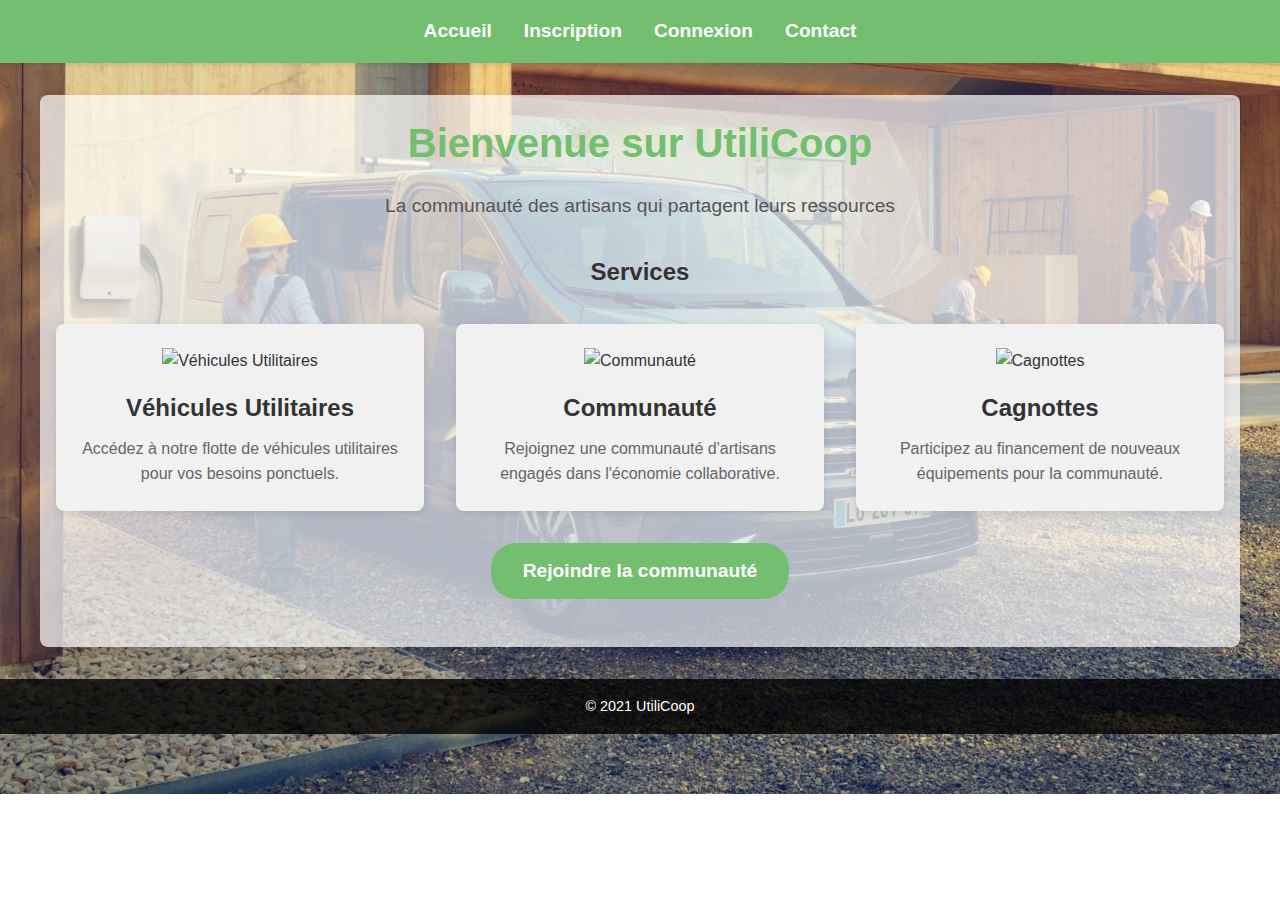
==== Html/index.html @ 55eebb3f "first commit" ====
<!DOCTYPE html>
<html lang="en">
<head>
    <meta charset="UTF-8">
    <meta name="viewport" content="width=device-width, initial-scale=1.0">
    <title>Accueil - UtiliCoop</title>
    <link rel="stylesheet" href="../CSS/index.css">
</head>
<body>
<!-- Header -->
<header>
    <nav>
        <ul>
            <li><a href="index.html">Accueil</a></li>
            <li><a href="register.html">Inscription</a></li>
            <li><a href="login.html">Connexion</a></li>
            <li><a href="contact.html">Contact</a></li>
        </ul>
    </nav>
</header>

<!-- Main Content -->
<main>
    <!-- Welcome Section -->
    <section>
        <h1>Bienvenue sur UtiliCoop</h1>
        <p>La communauté des artisans qui partagent leurs ressources</p>
    </section>

    <!-- Services Section -->
    <section>
        <h2>Services</h2>
        <div class="services">
            <div class="service">
                <img src="../Images/truck.svg" alt="Véhicules Utilitaires">
                <h3>Véhicules Utilitaires</h3>
                <p>Accédez à notre flotte de véhicules utilitaires pour vos besoins ponctuels.</p>
            </div>

            <div class="service">
                <img src="../Images/community.svg" alt="Communauté">
                <h3>Communauté</h3>
                <p>Rejoignez une communauté d'artisans engagés dans l'économie collaborative.</p>
            </div>

            <div class="service">
                <img src="../Images/piggybank.svg" alt="Cagnottes">
                <h3>Cagnottes</h3>
                <p>Participez au financement de nouveaux équipements pour la communauté.</p>
            </div>
        </div>
    </section>

    <!-- Join Section -->
    <section class="join-community">
        <a href="register.html" class="join-button">Rejoindre la communauté</a>
    </section>
</main>

<!-- Footer -->
<footer>
    <p>© 2021 UtiliCoop</p>
</footer>
</body>
</html>
---- CSS/index.css ----
/* Reset de base */
* {
    margin: 0;
    padding: 0;
    box-sizing: border-box;
}

/* Ajout de l'image de fond */
body {
    font-family: 'Arial', sans-serif;
    line-height: 1.6;
    color: #333;
    margin: 0;
    background-image: url('../Images/artisans3.jpg');
    background-size: cover; /* L'image couvre toute la page */
    background-repeat: no-repeat; /* Pas de répétition */
    background-position: center; /* Centrer l'image */
}


/* Header */
header {
    background-color: #73be6f;
    color: #fff;
    padding: 1rem 0;
    box-shadow: 0 2px 4px rgba(0, 0, 0, 0.1);
}

header nav ul {
    display: flex;
    justify-content: center;
    list-style: none;
    gap: 2rem;
}

header nav ul li a {
    color: #fff;
    text-decoration: none;
    font-size: 1.2rem;
    font-weight: bold;
    transition: color 0.3s ease;
}

header nav ul li a:hover {
    color: #ffd700;
}

/* Main Section */
main {
    max-width: 1200px;
    margin: 2rem auto;
    padding: 1rem;
    background-color: rgba(255, 255, 255, 0.7); /* Fond blanc semi-transparent */
    border-radius: 8px;
    box-shadow: 0 2px 10px rgba(0, 0, 0, 0.1);
}

/* Welcome Section */
main section {
    margin-bottom: 2rem;
    text-align: center;
}

main section h1 {
    font-size: 2.5rem;
    color: #73be6f;
    margin-bottom: 1rem;
}

main section p {
    font-size: 1.2rem;
    color: #555;
}

/* Services Section */
.services {
    display: grid;
    grid-template-columns: repeat(auto-fit, minmax(250px, 1fr));
    gap: 2rem;
    margin-top: 2rem;
}

.service {
    background-color: #f1f1f1;
    padding: 1.5rem;
    border-radius: 8px;
    text-align: center;
    box-shadow: 0 2px 8px rgba(0, 0, 0, 0.1);
    transition: transform 0.3s ease, box-shadow 0.3s ease;
}

.service:hover {
    transform: translateY(-5px);
    box-shadow: 0 4px 12px rgba(0, 0, 0, 0.2);
}

.service img {
    width: 80px;
    margin-bottom: 1rem;
}

.service h3 {
    font-size: 1.5rem;
    color: #333;
    margin-bottom: 0.5rem;
}

.service p {
    font-size: 1rem;
    color: #666;
}

/* Join Community Section */
.join-community {
    text-align: center;
    margin-top: 2rem;
}

.join-button {
    display: inline-block;
    background-color: #73be6f;
    color: #fff;
    padding: 0.8rem 2rem;
    border-radius: 25px;
    font-size: 1.2rem;
    text-decoration: none;
    font-weight: bold;
    transition: background-color 0.3s ease;
}

.join-button:hover {
    background-color: #258820;
}

/* Footer */
footer {
    background-color: rgba(0, 0, 0, 0.8); /* Fond sombre avec opacité */
    color: #fff;
    text-align: center;
    padding: 1rem 0;
}

footer p {
    font-size: 0.9rem;
}

/* Responsiveness */
@media (max-width: 768px) {
    header nav ul {
        flex-direction: column;
        gap: 1rem;
    }

    .services {
        grid-template-columns: 1fr;
    }

    .join-button {
        font-size: 1rem;
        padding: 0.6rem 1.5rem;
    }






}
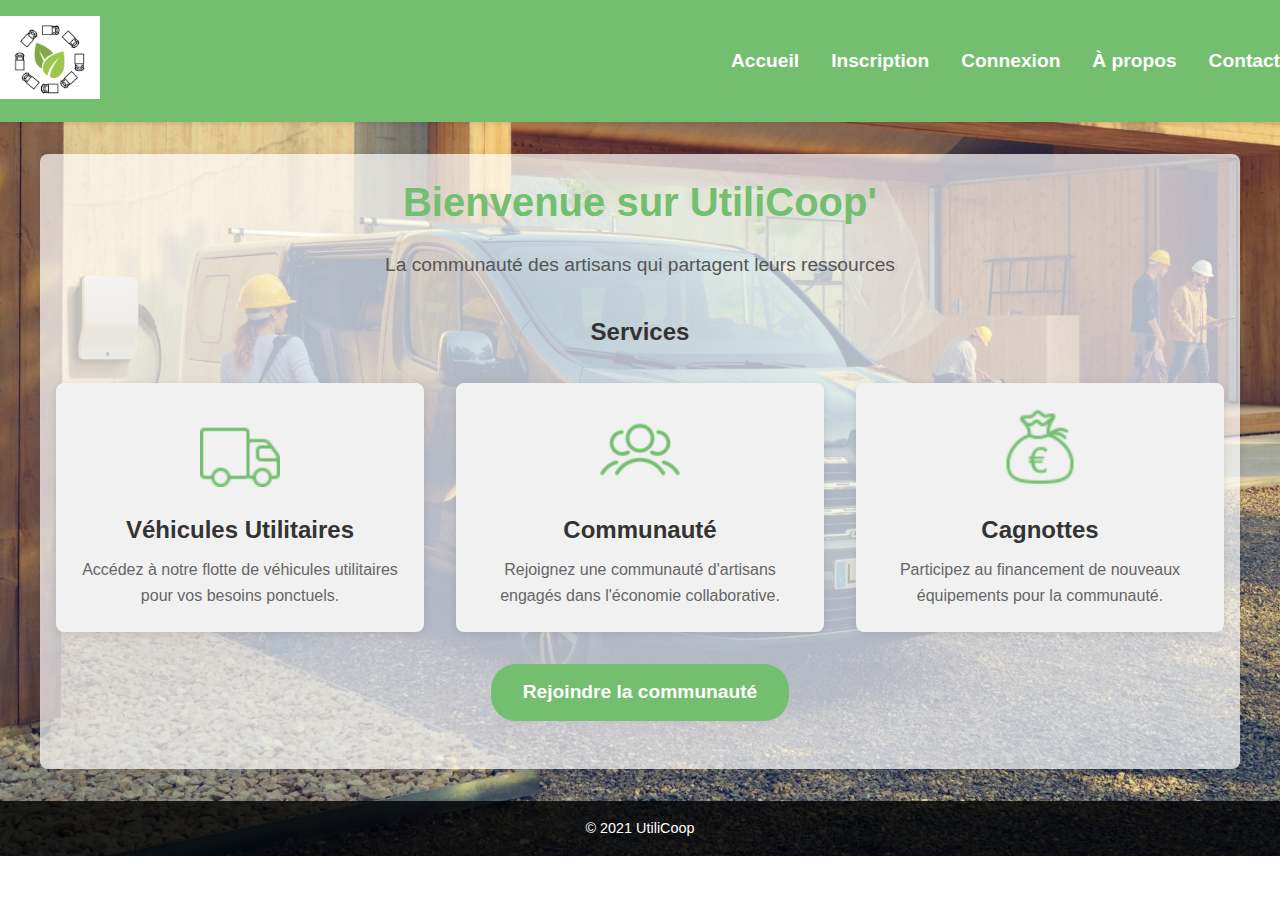
==== commit 1330fe11: "fix accueil" ====
--- a/Html/index.html
+++ b/Html/index.html
@@ -9,21 +9,26 @@
 <body>
 <!-- Header -->
 <header>
+    <a href="index.html">
+        <img src="../Images/logo.png" alt="Logo UtiliCoop" class="logo">
+    </a>
     <nav>
         <ul>
             <li><a href="index.html">Accueil</a></li>
-            <li><a href="register.html">Inscription</a></li>
-            <li><a href="login.html">Connexion</a></li>
+            <li><a href="inscription.html">Inscription</a></li>
+            <li><a href="connexion.html">Connexion</a></li>
+            <li><a href="aPropos.html">À propos</a></li>
             <li><a href="contact.html">Contact</a></li>
         </ul>
     </nav>
 </header>
 
+
 <!-- Main Content -->
 <main>
     <!-- Welcome Section -->
     <section>
-        <h1>Bienvenue sur UtiliCoop</h1>
+        <h1>Bienvenue sur UtiliCoop' </h1>
         <p>La communauté des artisans qui partagent leurs ressources</p>
     </section>
 
@@ -32,19 +37,19 @@
         <h2>Services</h2>
         <div class="services">
             <div class="service">
-                <img src="../Images/truck.svg" alt="Véhicules Utilitaires">
+                <img src="../Images/camion.png" alt="Véhicules Utilitaires">
                 <h3>Véhicules Utilitaires</h3>
                 <p>Accédez à notre flotte de véhicules utilitaires pour vos besoins ponctuels.</p>
             </div>
 
             <div class="service">
-                <img src="../Images/community.svg" alt="Communauté">
+                <img src="../Images/communauté.png" alt="Communauté">
                 <h3>Communauté</h3>
                 <p>Rejoignez une communauté d'artisans engagés dans l'économie collaborative.</p>
             </div>
 
             <div class="service">
-                <img src="../Images/piggybank.svg" alt="Cagnottes">
+                <img src="../Images/cagnotte.png" alt="Cagnottes">
                 <h3>Cagnottes</h3>
                 <p>Participez au financement de nouveaux équipements pour la communauté.</p>
             </div>
--- a/CSS/index.css
+++ b/CSS/index.css
@@ -17,13 +17,20 @@
     background-position: center; /* Centrer l'image */
 }
 
-
 /* Header */
 header {
     background-color: #73be6f;
     color: #fff;
     padding: 1rem 0;
     box-shadow: 0 2px 4px rgba(0, 0, 0, 0.1);
+    display: flex;
+    align-items: center; /* Centrer le logo et les liens */
+    justify-content: space-between; /* Espacement entre le logo et les éléments du menu */
+}
+
+header a .logo {
+    max-width: 100px; /* Augmenter la taille du logo */
+    height: auto; /* Conserver les proportions */
 }
 
 header nav ul {
@@ -151,18 +158,13 @@
         gap: 1rem;
     }
 
-    .services {
-        grid-template-columns: 1fr;
+    /* Réduction du logo pour les petits écrans */
+    header a .logo {
+        max-width: 60px; /* Augmenter la taille du logo sur les petits écrans */
+        height: auto;
     }
 
-    .join-button {
+    header nav ul li a {
         font-size: 1rem;
-        padding: 0.6rem 1.5rem;
     }
-
-
-
-
-
-
 }
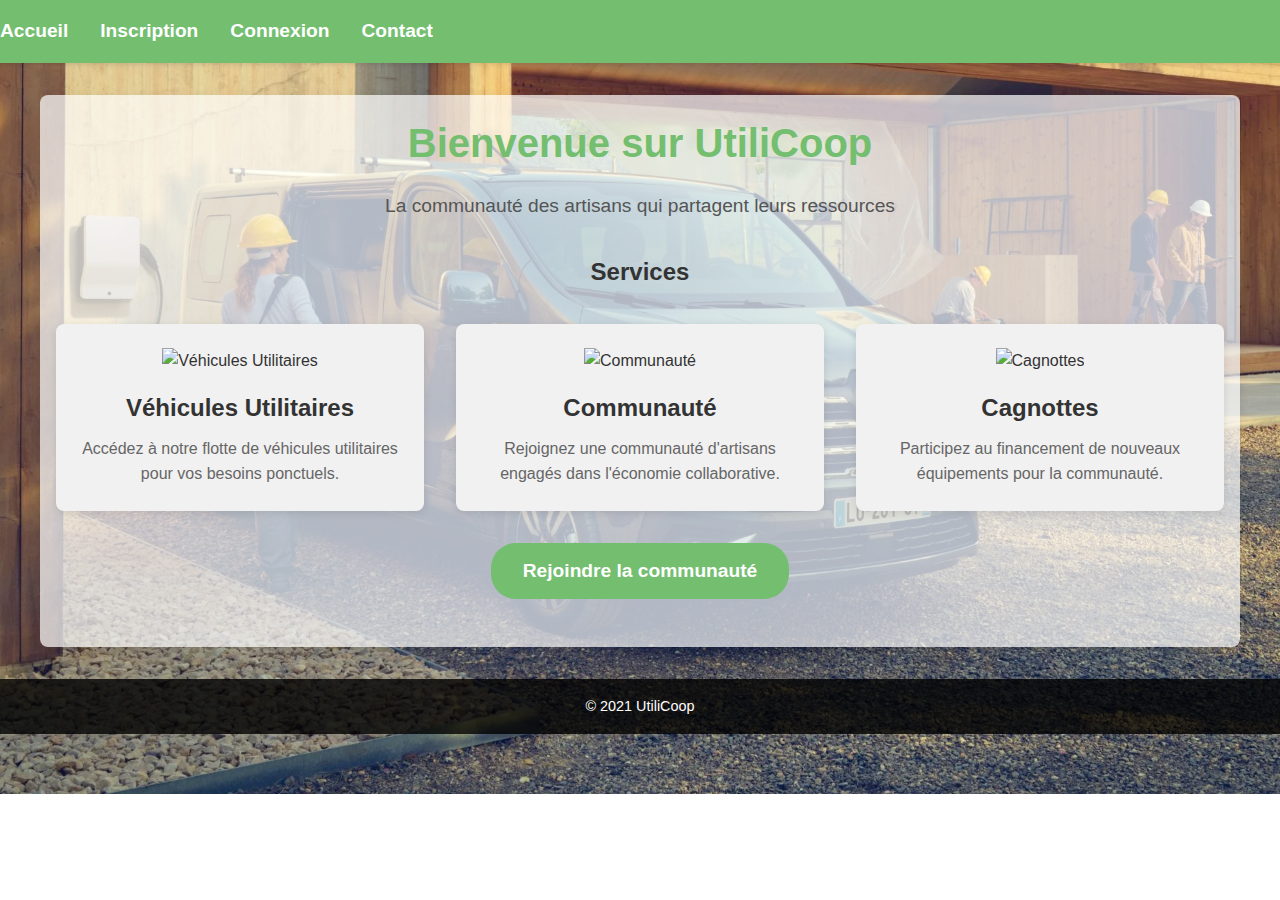
==== commit 202ed6e8: "Modification" ====
--- a/Html/index.html
+++ b/Html/index.html
@@ -5,30 +5,26 @@
     <meta name="viewport" content="width=device-width, initial-scale=1.0">
     <title>Accueil - UtiliCoop</title>
     <link rel="stylesheet" href="../CSS/index.css">
+
 </head>
 <body>
 <!-- Header -->
 <header>
-    <a href="index.html">
-        <img src="../Images/logo.png" alt="Logo UtiliCoop" class="logo">
-    </a>
     <nav>
         <ul>
             <li><a href="index.html">Accueil</a></li>
-            <li><a href="inscription.html">Inscription</a></li>
-            <li><a href="connexion.html">Connexion</a></li>
-            <li><a href="aPropos.html">À propos</a></li>
+            <li><a href="register.html">Inscription</a></li>
+            <li><a href="login.html">Connexion</a></li>
             <li><a href="contact.html">Contact</a></li>
         </ul>
     </nav>
 </header>
 
-
 <!-- Main Content -->
 <main>
     <!-- Welcome Section -->
     <section>
-        <h1>Bienvenue sur UtiliCoop' </h1>
+        <h1>Bienvenue sur UtiliCoop</h1>
         <p>La communauté des artisans qui partagent leurs ressources</p>
     </section>
 
@@ -37,19 +33,19 @@
         <h2>Services</h2>
         <div class="services">
             <div class="service">
-                <img src="../Images/camion.png" alt="Véhicules Utilitaires">
+                <img src="../Images/truck.svg" alt="Véhicules Utilitaires">
                 <h3>Véhicules Utilitaires</h3>
                 <p>Accédez à notre flotte de véhicules utilitaires pour vos besoins ponctuels.</p>
             </div>
 
             <div class="service">
-                <img src="../Images/communauté.png" alt="Communauté">
+                <img src="../Images/community.svg" alt="Communauté">
                 <h3>Communauté</h3>
                 <p>Rejoignez une communauté d'artisans engagés dans l'économie collaborative.</p>
             </div>
 
             <div class="service">
-                <img src="../Images/cagnotte.png" alt="Cagnottes">
+                <img src="../Images/piggybank.svg" alt="Cagnottes">
                 <h3>Cagnottes</h3>
                 <p>Participez au financement de nouveaux équipements pour la communauté.</p>
             </div>
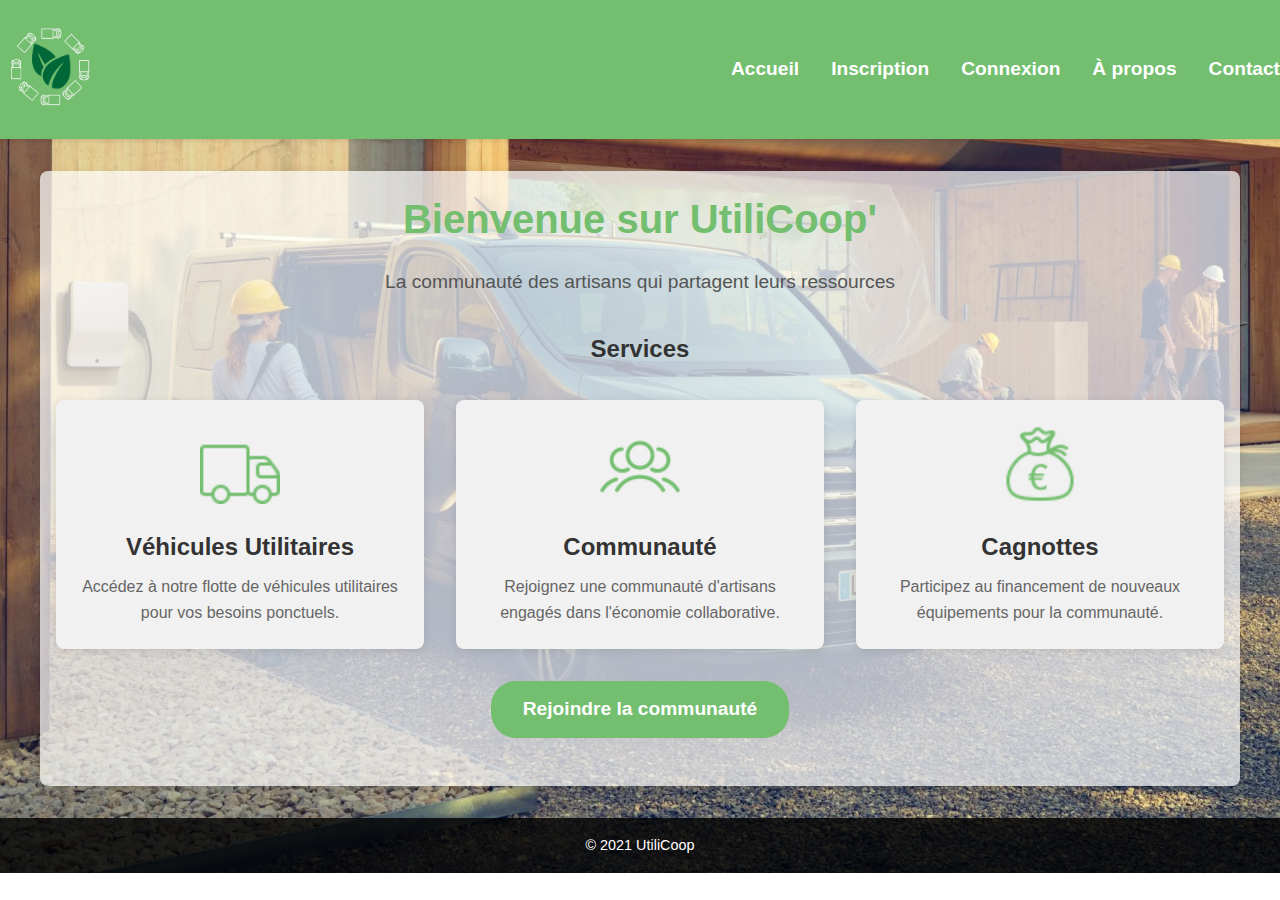
==== commit 0ab68bbd: "creation page membre" ====
--- a/Html/index.html
+++ b/Html/index.html
@@ -5,26 +5,29 @@
     <meta name="viewport" content="width=device-width, initial-scale=1.0">
     <title>Accueil - UtiliCoop</title>
     <link rel="stylesheet" href="../CSS/index.css">
-
 </head>
-<body>
 <!-- Header -->
 <header>
+    <a href="index.html">
+        <img src="../Images/logo.png" alt="Logo UtiliCoop" class="logo">
+    </a>
     <nav>
         <ul>
             <li><a href="index.html">Accueil</a></li>
-            <li><a href="register.html">Inscription</a></li>
-            <li><a href="login.html">Connexion</a></li>
+            <li><a href="inscription.html">Inscription</a></li>
+            <li><a href="connexion.html">Connexion</a></li>
+            <li><a href="aPropos.html">À propos</a></li>
             <li><a href="contact.html">Contact</a></li>
         </ul>
     </nav>
 </header>
 
+<body>
 <!-- Main Content -->
 <main>
     <!-- Welcome Section -->
     <section>
-        <h1>Bienvenue sur UtiliCoop</h1>
+        <h1>Bienvenue sur UtiliCoop' </h1>
         <p>La communauté des artisans qui partagent leurs ressources</p>
     </section>
 
@@ -33,19 +36,19 @@
         <h2>Services</h2>
         <div class="services">
             <div class="service">
-                <img src="../Images/truck.svg" alt="Véhicules Utilitaires">
+                <img src="../Images/camion.png" alt="Véhicules Utilitaires">
                 <h3>Véhicules Utilitaires</h3>
                 <p>Accédez à notre flotte de véhicules utilitaires pour vos besoins ponctuels.</p>
             </div>
 
             <div class="service">
-                <img src="../Images/community.svg" alt="Communauté">
+                <img src="../Images/communauté.png" alt="Communauté">
                 <h3>Communauté</h3>
                 <p>Rejoignez une communauté d'artisans engagés dans l'économie collaborative.</p>
             </div>
 
             <div class="service">
-                <img src="../Images/piggybank.svg" alt="Cagnottes">
+                <img src="../Images/cagnotte.png" alt="Cagnottes">
                 <h3>Cagnottes</h3>
                 <p>Participez au financement de nouveaux équipements pour la communauté.</p>
             </div>
@@ -58,9 +61,9 @@
     </section>
 </main>
 
+</body>
 <!-- Footer -->
 <footer>
     <p>© 2021 UtiliCoop</p>
 </footer>
-</body>
 </html>
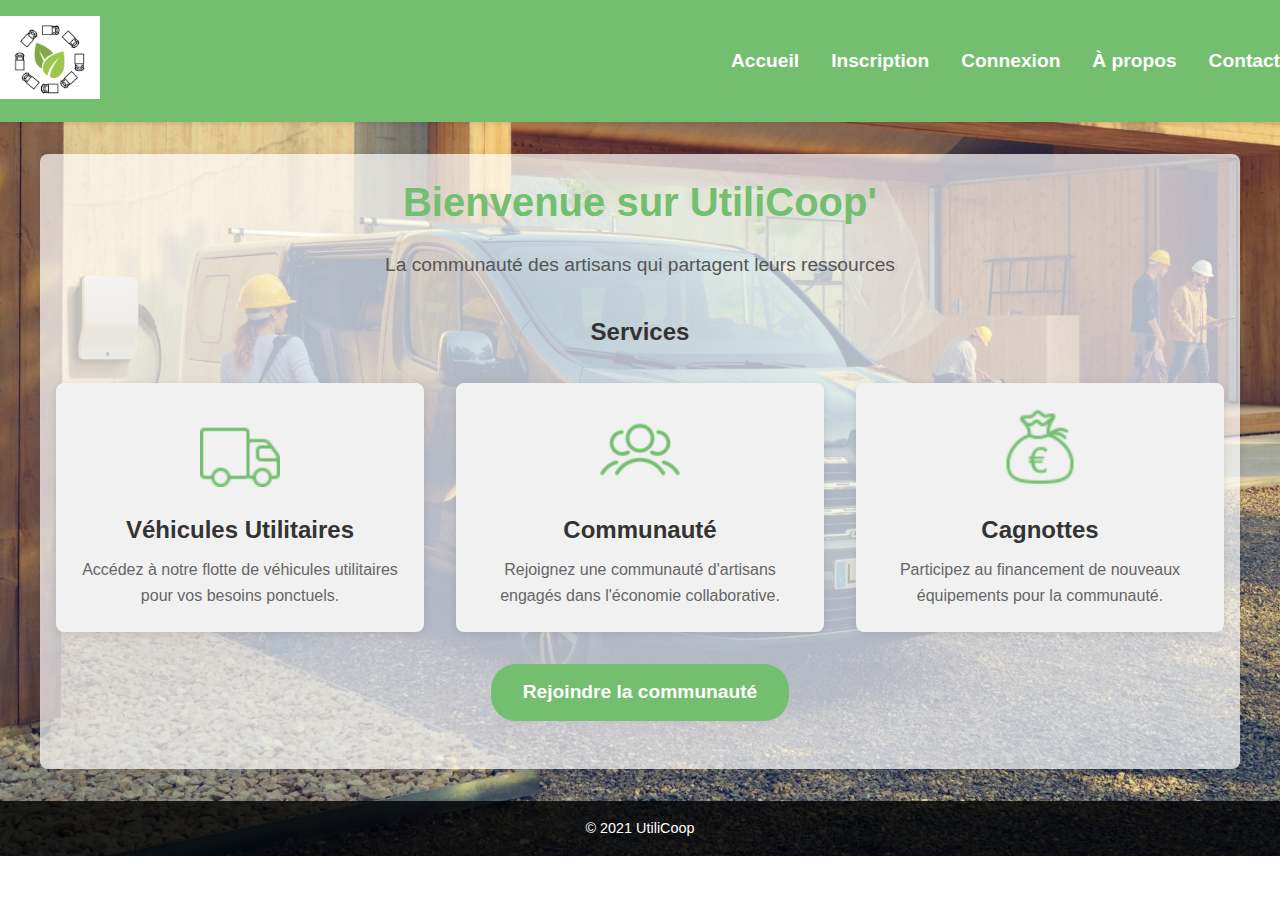
==== commit d85c795b: "Modification" ====
--- a/Html/index.html
+++ b/Html/index.html
@@ -5,7 +5,9 @@
     <meta name="viewport" content="width=device-width, initial-scale=1.0">
     <title>Accueil - UtiliCoop</title>
     <link rel="stylesheet" href="../CSS/index.css">
+
 </head>
+<body>
 <!-- Header -->
 <header>
     <a href="index.html">
@@ -22,7 +24,7 @@
     </nav>
 </header>
 
-<body>
+
 <!-- Main Content -->
 <main>
     <!-- Welcome Section -->
@@ -61,9 +63,9 @@
     </section>
 </main>
 
-</body>
 <!-- Footer -->
 <footer>
     <p>© 2021 UtiliCoop</p>
 </footer>
+</body>
 </html>
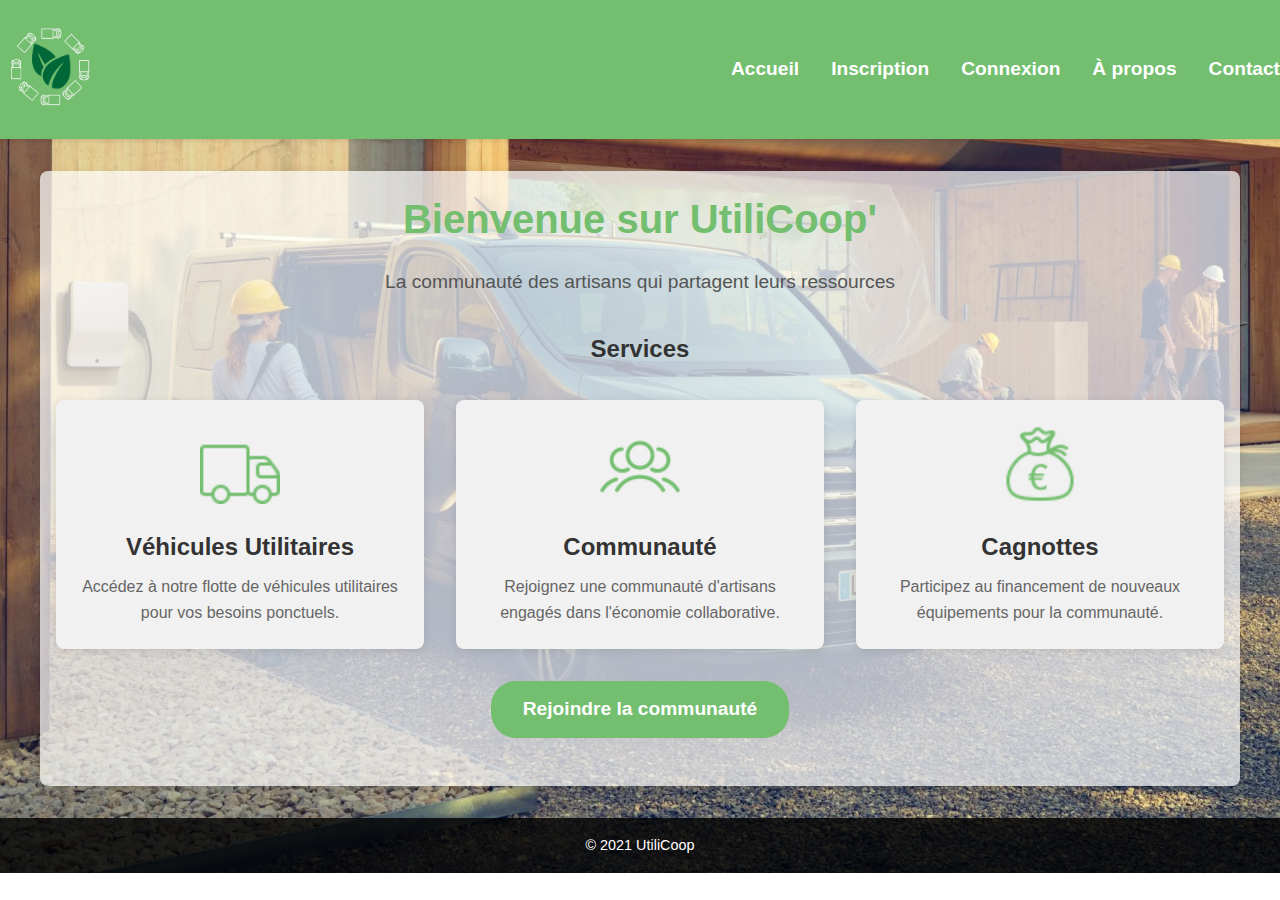
==== commit 638da524: "modification sur la page de connexion et d'insciption" ====
--- a/Html/index.html
+++ b/Html/index.html
@@ -7,7 +7,6 @@
     <link rel="stylesheet" href="../CSS/index.css">
 
 </head>
-<body>
 <!-- Header -->
 <header>
     <a href="index.html">
@@ -24,7 +23,7 @@
     </nav>
 </header>
 
-
+<body>
 <!-- Main Content -->
 <main>
     <!-- Welcome Section -->
@@ -63,9 +62,9 @@
     </section>
 </main>
 
+</body>
 <!-- Footer -->
 <footer>
     <p>© 2021 UtiliCoop</p>
 </footer>
-</body>
 </html>
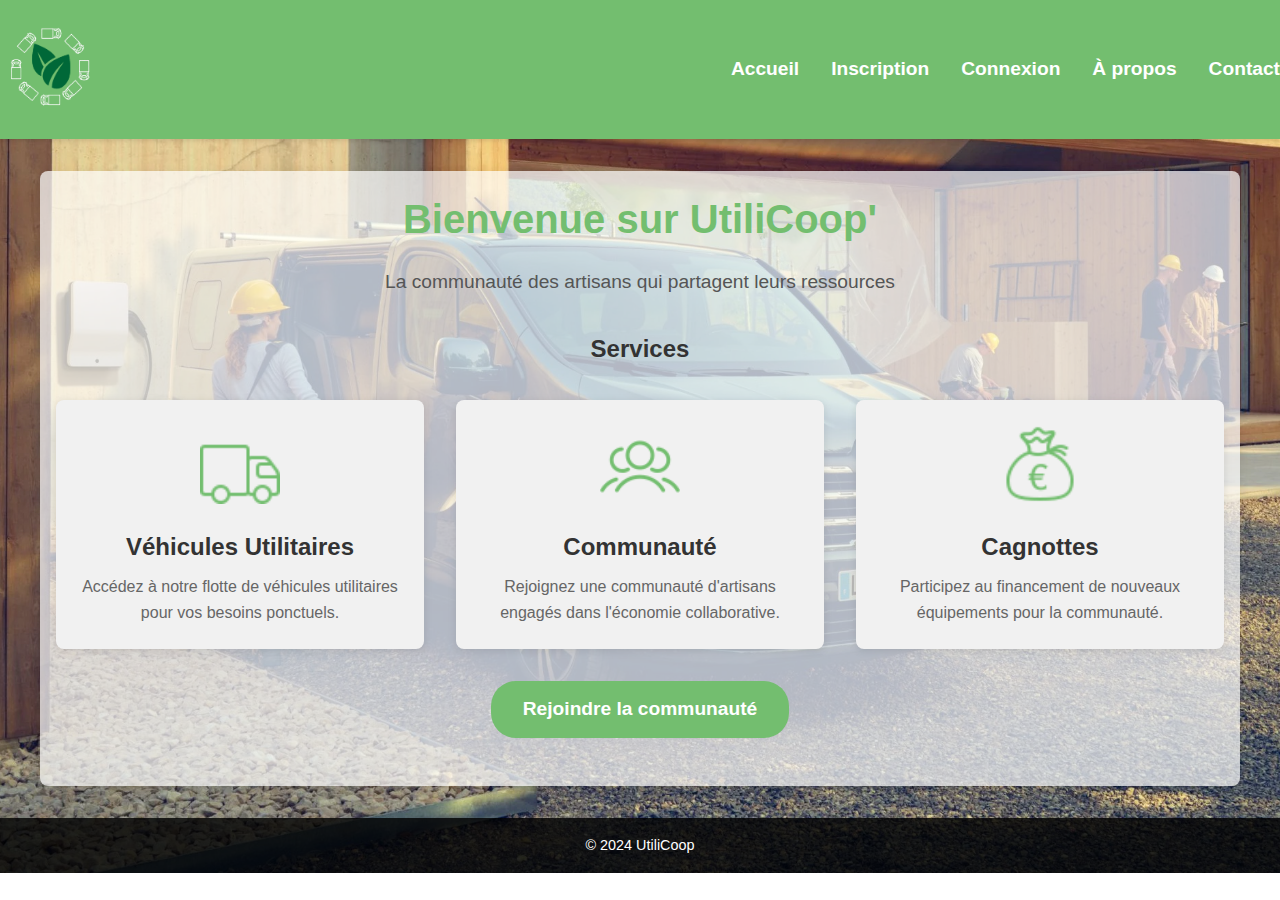
==== commit a9a393fd: "pages ajoutées" ====
--- a/Html/index.html
+++ b/Html/index.html
@@ -58,13 +58,13 @@
 
     <!-- Join Section -->
     <section class="join-community">
-        <a href="register.html" class="join-button">Rejoindre la communauté</a>
+        <a href="inscription.html" class="join-button">Rejoindre la communauté</a>
     </section>
 </main>
 
 </body>
 <!-- Footer -->
 <footer>
-    <p>© 2021 UtiliCoop</p>
+    <p>© 2024 UtiliCoop</p>
 </footer>
 </html>
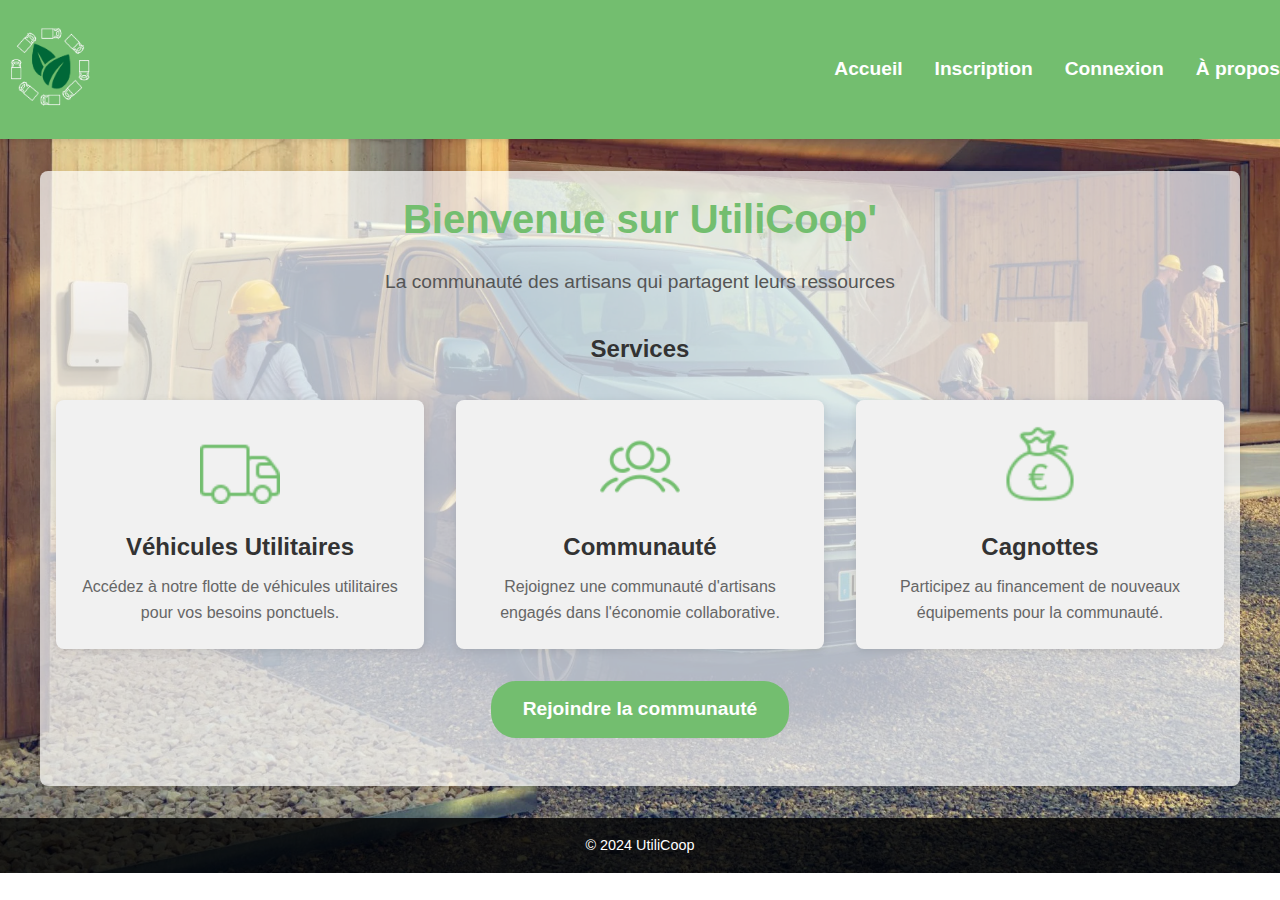
==== commit 29f1869d: "fix redirection" ====
--- a/Html/index.html
+++ b/Html/index.html
@@ -17,8 +17,7 @@
             <li><a href="index.html">Accueil</a></li>
             <li><a href="inscription.html">Inscription</a></li>
             <li><a href="connexion.html">Connexion</a></li>
-            <li><a href="aPropos.html">À propos</a></li>
-            <li><a href="contact.html">Contact</a></li>
+            <li><a href="apropos.html">À propos</a></li>
         </ul>
     </nav>
 </header>
